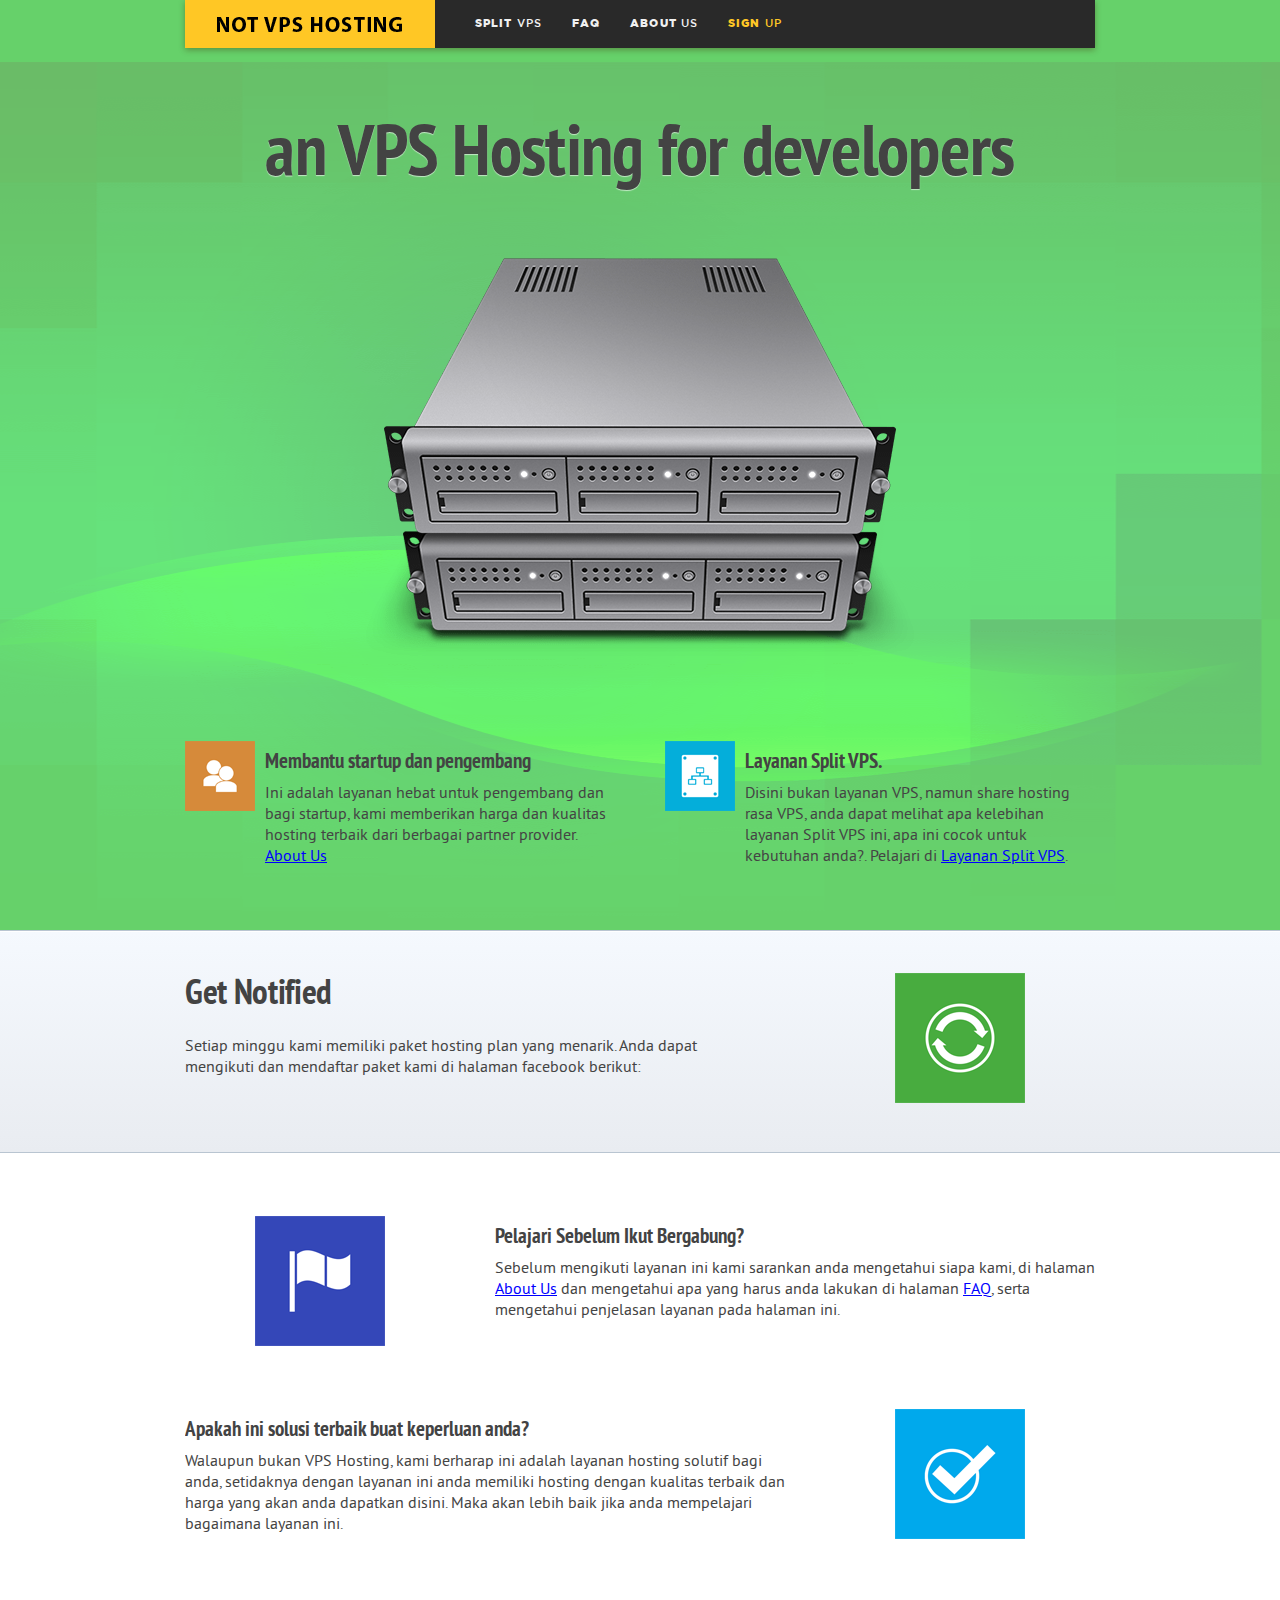
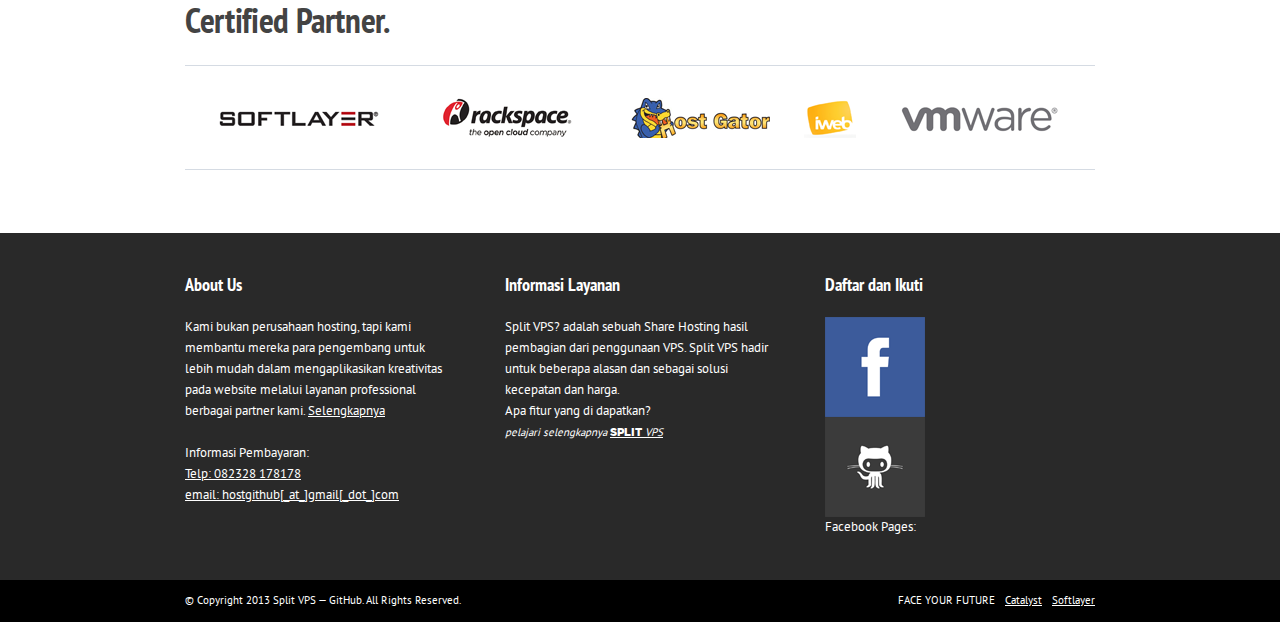
==== index.html @ 6575620f "New Site" ====
<!DOCTYPE html> 
<html>
<head> 
	<meta charset="UTF-8">
	<title>VPS Hosting - GitHub</title>	
	<!--[if IE]>
		<meta http-equiv="X-UA-Compatible" content="IE=9; IE=8; IE=7; IE=EDGE" />
	<![endif]-->	
	<!--iOS -->
	<meta name="apple-mobile-web-app-capable" content="yes"> 
	<meta name="apple-mobile-web-app-status-bar-style" content="black-translucent"> 
	<link rel="icon" href="favicon.ico">
		
	<link rel="stylesheet" href="styles/reset.css">
	<link rel="stylesheet" href="styles/fonts.css">
	<link rel="stylesheet" href="styles/base.css">
	
	<!--[if lt IE 9]>
		<script src="http://html5shiv.googlecode.com/svn/trunk/html5.js"></script>
	<![endif]-->
</head>
	<body class="home">
		<div role="main">
			<header>
				<a href="#" class="logo">
					<figure><img src="img/vps_hosting.png" alt="VPS Hosting"></figure>
				</a>
				<nav>
					<ul>
						<li><a href="splitvps.html"><em>Split</em> VPS</a></li>
						<li><a href="faq.html"><em>FAQ</em></a></li>
						<li><a href="about.html"><em>About</em> Us</a></li>
						<li class="sign-up"><a href="sign-up.html"><em>Sign</em> Up</a></li>
					</ul>
				</nav>
			</header>

			<section class="intro">
				<h1>an VPS Hosting for developers</h1>
				<figure class="main-image"><img src="img/server.png" alt="Split VPS Hosting"></figure>
				<div class="main-features">
					<div class="media-left left col11">
						<figure><img src="img/features/developers.png" alt="Stratup"></figure>
						<h3>Membantu startup dan pengembang</h3>
						<p>Ini adalah layanan hebat untuk pengembang dan bagi startup, kami memberikan harga dan kualitas hosting terbaik dari berbagai partner provider. <a href="about.html" style="color:#0000ff;">About Us</a></p>
					</div>
					<div class="media-left right col11">
						<figure><img src="img/features/splitvps.png" alt="Split VPS"></figure>
						<h3>Layanan Split VPS.</h3>
						<p>Disini bukan layanan VPS, namun share hosting rasa VPS, anda dapat melihat apa kelebihan layanan Split VPS ini, apa ini cocok untuk kebutuhan anda?. Pelajari di <a href="splitvps.html" style="color:#0000ff;">Layanan Split VPS</a>.</p>
					</div>
				</div>
			</section>
		</div>
		
			<section class="newsletter highlight">
				<div class="container media-right">
				<figure><img src="img/features/getnotified.png" alt="Get Notified"></figure>
				<div>
					<h2>Get Notified</h2>
					<p>Setiap minggu kami memiliki paket hosting plan yang menarik. Anda dapat mengikuti dan mendaftar paket kami di halaman facebook berikut: </p>
				</div></div>
			</section>
			
			<section class="details">
				<div class="container">
					<div class="media-left">
						<figure><img src="img/features/action.png" alt="Get Hosting"></figure>
						<h3>Pelajari Sebelum Ikut Bergabung?</h3>
						<p>Sebelum mengikuti layanan ini kami sarankan anda mengetahui siapa kami, di halaman <a href="about.html" style="color:#0000ff;">About Us</a> dan mengetahui apa yang harus anda lakukan di halaman <a href="faq.html" style="color:#0000ff;">FAQ</a>, serta mengetahui penjelasan layanan pada halaman ini.</p>
					</div>
					<div class="media-right">
						<figure><img src="img/features/solution.png" alt="Hosting Solution"></figure>
						<h3>Apakah ini solusi terbaik buat keperluan anda?</h3>
						<p>Walaupun bukan VPS Hosting, kami berharap ini adalah layanan hosting solutif bagi anda, setidaknya dengan layanan ini anda memiliki hosting dengan kualitas terbaik dan harga yang akan anda dapatkan disini. Maka akan lebih baik jika anda mempelajari bagaimana layanan ini.</p>
					</div>
				</div>
			</section>
			
			<section class="clients">	
				<div class="container"><h2>Certified Partner.</h2></div>
				<ul>
					<li>
						<figure><img src="img/clients/1.png" alt="Softlayer"></figure>
					</li>
					<li>
						<figure><img src="img/clients/2.png" alt="rackspace"></figure>
					</li>
					<li>
						<figure><img src="img/clients/3.png" alt="hostgator"></figure>
					</li>
					<li>
						<figure><img src="img/clients/4.png" alt="iWeb"></figure>
					</li>
					<li>
						<figure><img src="img/clients/5.png" alt="VMWare"></figure>
					</li>
				</ul>
			</section>

		<footer class="group">
			<div class="container">
			
				<div class="col7 footer-about">
					<h4>About Us</h4>
					<p>Kami bukan perusahaan hosting, tapi kami membantu mereka para pengembang untuk lebih mudah dalam mengaplikasikan kreativitas pada website melalui layanan professional berbagai partner kami. <a href="about.html">Selengkapnya</a></p>
					<p class="footer-address">Informasi Pembayaran:
					<a href="tel:082328178178">Telp: 082328 178178</a>
					<a href="mailto:hostgithub@gmail.com">email: hostgithub[_at_]gmail[_dot_]com</a>
					</p>
				</div>
				
				<div class="col7">
					<h4>Informasi Layanan</h4>
					<article>
						<p>Split VPS? adalah sebuah Share Hosting hasil pembagian dari penggunaan VPS. Split VPS hadir untuk beberapa alasan dan sebagai solusi  kecepatan dan harga.</p>
					</article>
					<article>
						<p>Apa fitur yang di dapatkan?</p>
						<div class="article-meta">pelajari selengkapnya <a href="splitvps.html"><em>Split</em> VPS</a></div>
					</article>
				</div>
				
				<div class="col7 recent-posts">
					<h4>Daftar dan Ikuti</h4>
					<article>
						<figure><img src="img/features/fb.png" alt="Facebook Pages"></figure>
						<figure><img src="img/features/git.png" alt="GitHub"></figure>
						<p>Facebook Pages: </p>
					</article>
				</div>
			</div>
			
			<div class="full group">
				<div class="container">
					<p class="left">&copy; Copyright 2013 Split VPS — GitHub. All Rights Reserved.</p>
					<ul class="right">
						<li>FACE YOUR FUTURE</li>
						<li><a href="http://www.softlayer.com/partners/catalyst">Catalyst</a></li>
						<li><a href="http://www.softlayer.com/">Softlayer</a></li>
					</ul>
				</div>
				
			</div>
		</footer>
		
		<script src="scripts/head.js"></script>
		<script>
			head.js('scripts/jquery-2.0.0.min.js',
					'scripts/prefixfree.js',
					'scripts/start.js'
					);
		</script>
	</body>
</html>
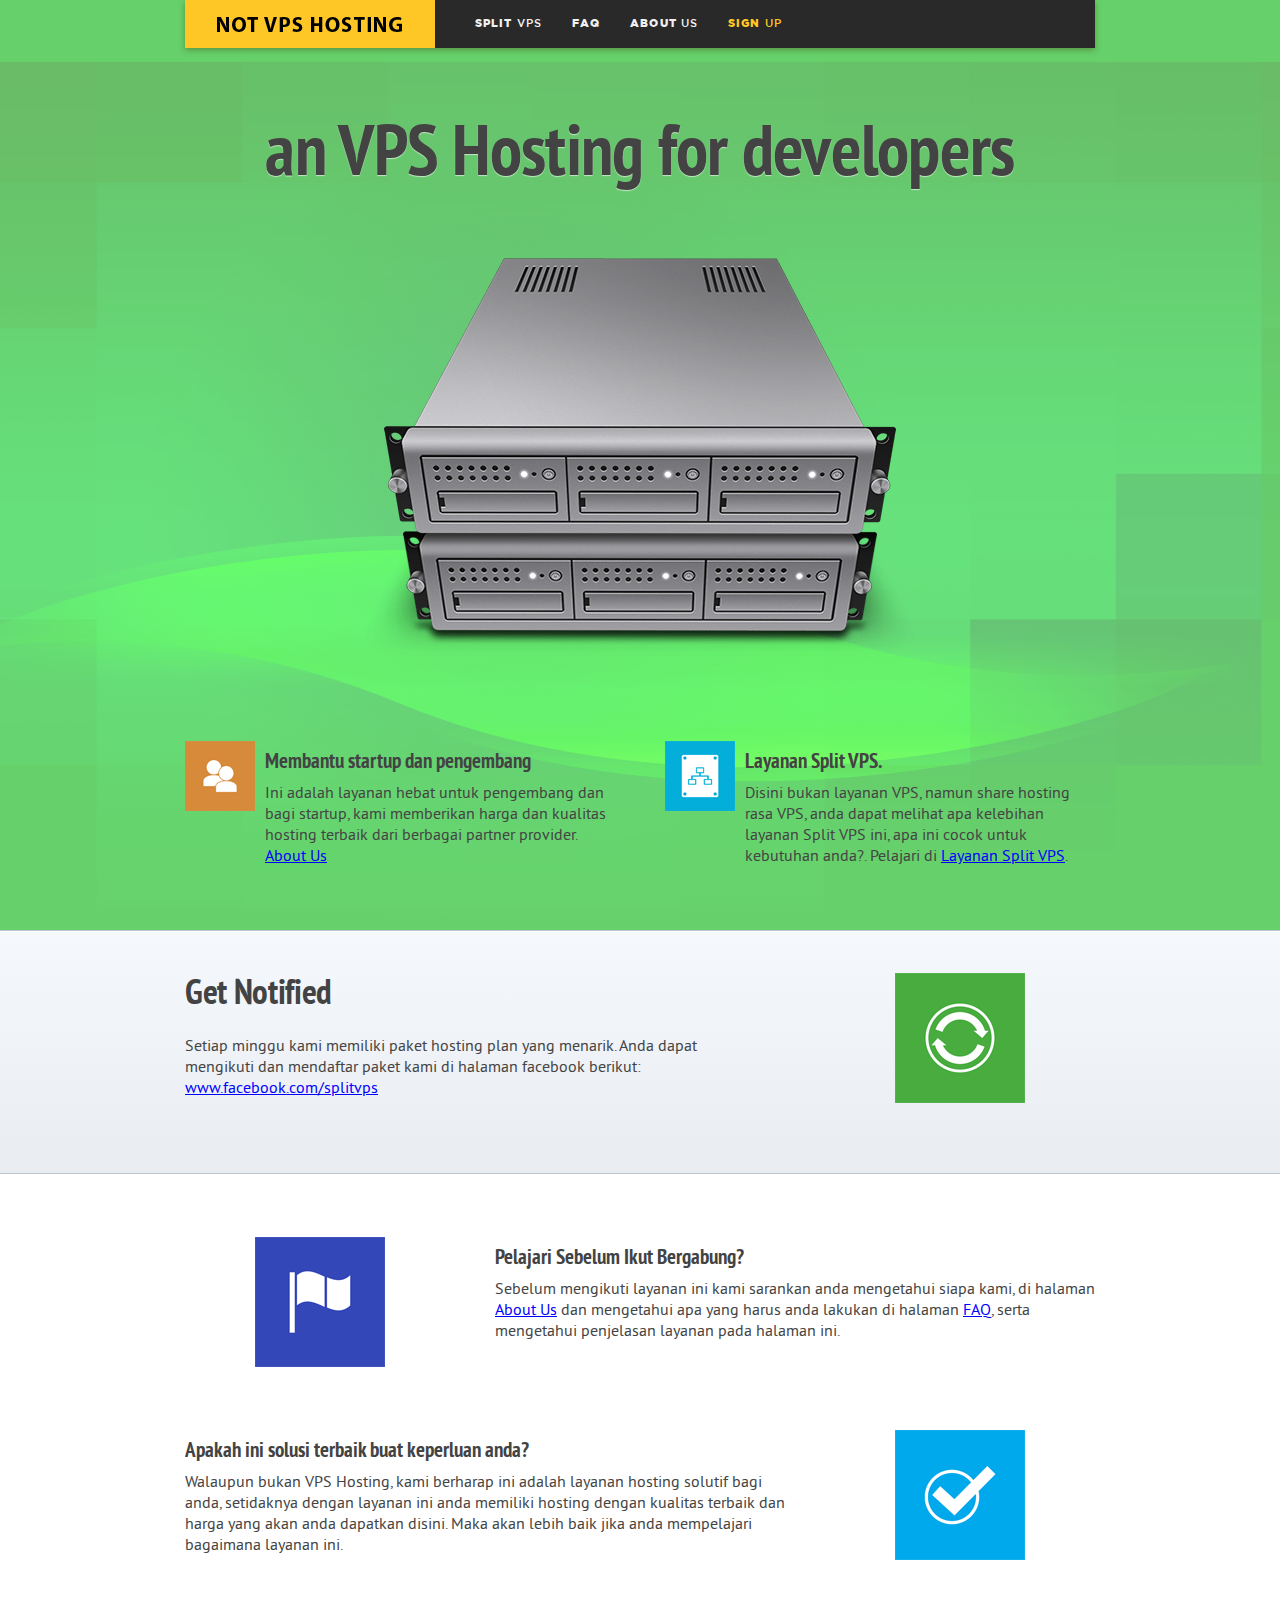
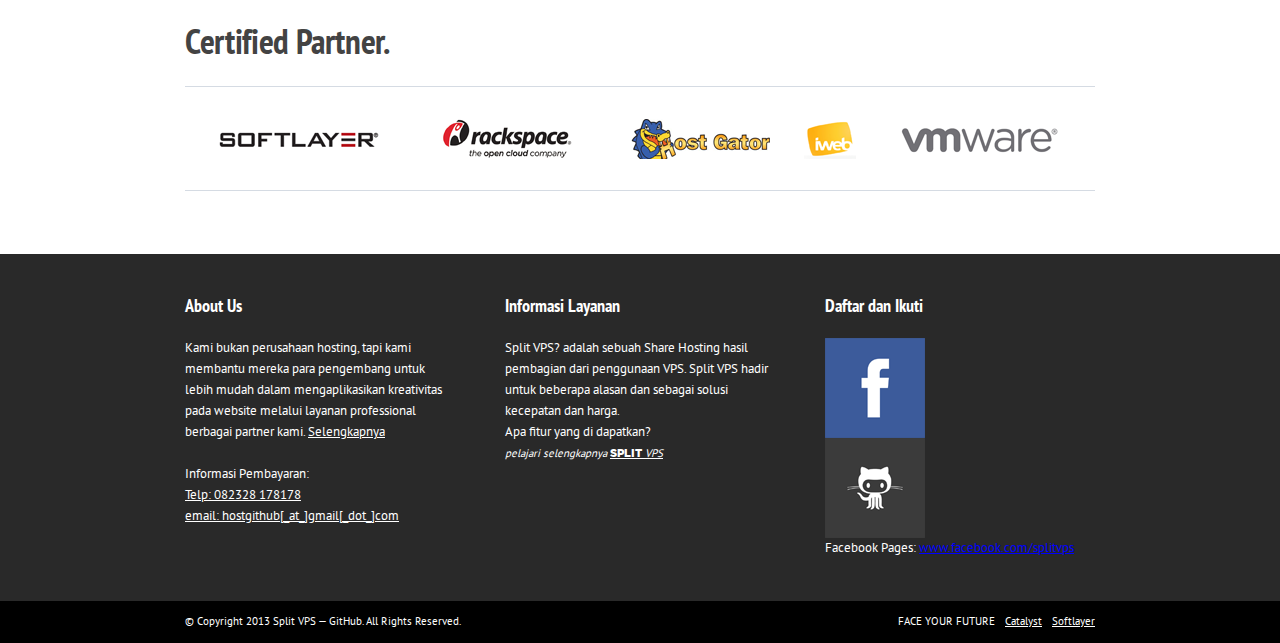
==== commit c3f421e2: "Link Facebook" ====
--- a/index.html
+++ b/index.html
@@ -58,7 +58,7 @@
 				<figure><img src="img/features/getnotified.png" alt="Get Notified"></figure>
 				<div>
 					<h2>Get Notified</h2>
-					<p>Setiap minggu kami memiliki paket hosting plan yang menarik. Anda dapat mengikuti dan mendaftar paket kami di halaman facebook berikut: </p>
+					<p>Setiap minggu kami memiliki paket hosting plan yang menarik. Anda dapat mengikuti dan mendaftar paket kami di halaman facebook berikut: <a href="www.facebook.com/splitvps" style="color:#0000ff;">www.facebook.com/splitvps</a></p>
 				</div></div>
 			</section>
 			
@@ -126,7 +126,7 @@
 					<article>
 						<figure><img src="img/features/fb.png" alt="Facebook Pages"></figure>
 						<figure><img src="img/features/git.png" alt="GitHub"></figure>
-						<p>Facebook Pages: </p>
+						<p>Facebook Pages: <a href="www.facebook.com/splitvps" style="color:#0000ff;">www.facebook.com/splitvps</a></p>
 					</article>
 				</div>
 			</div>
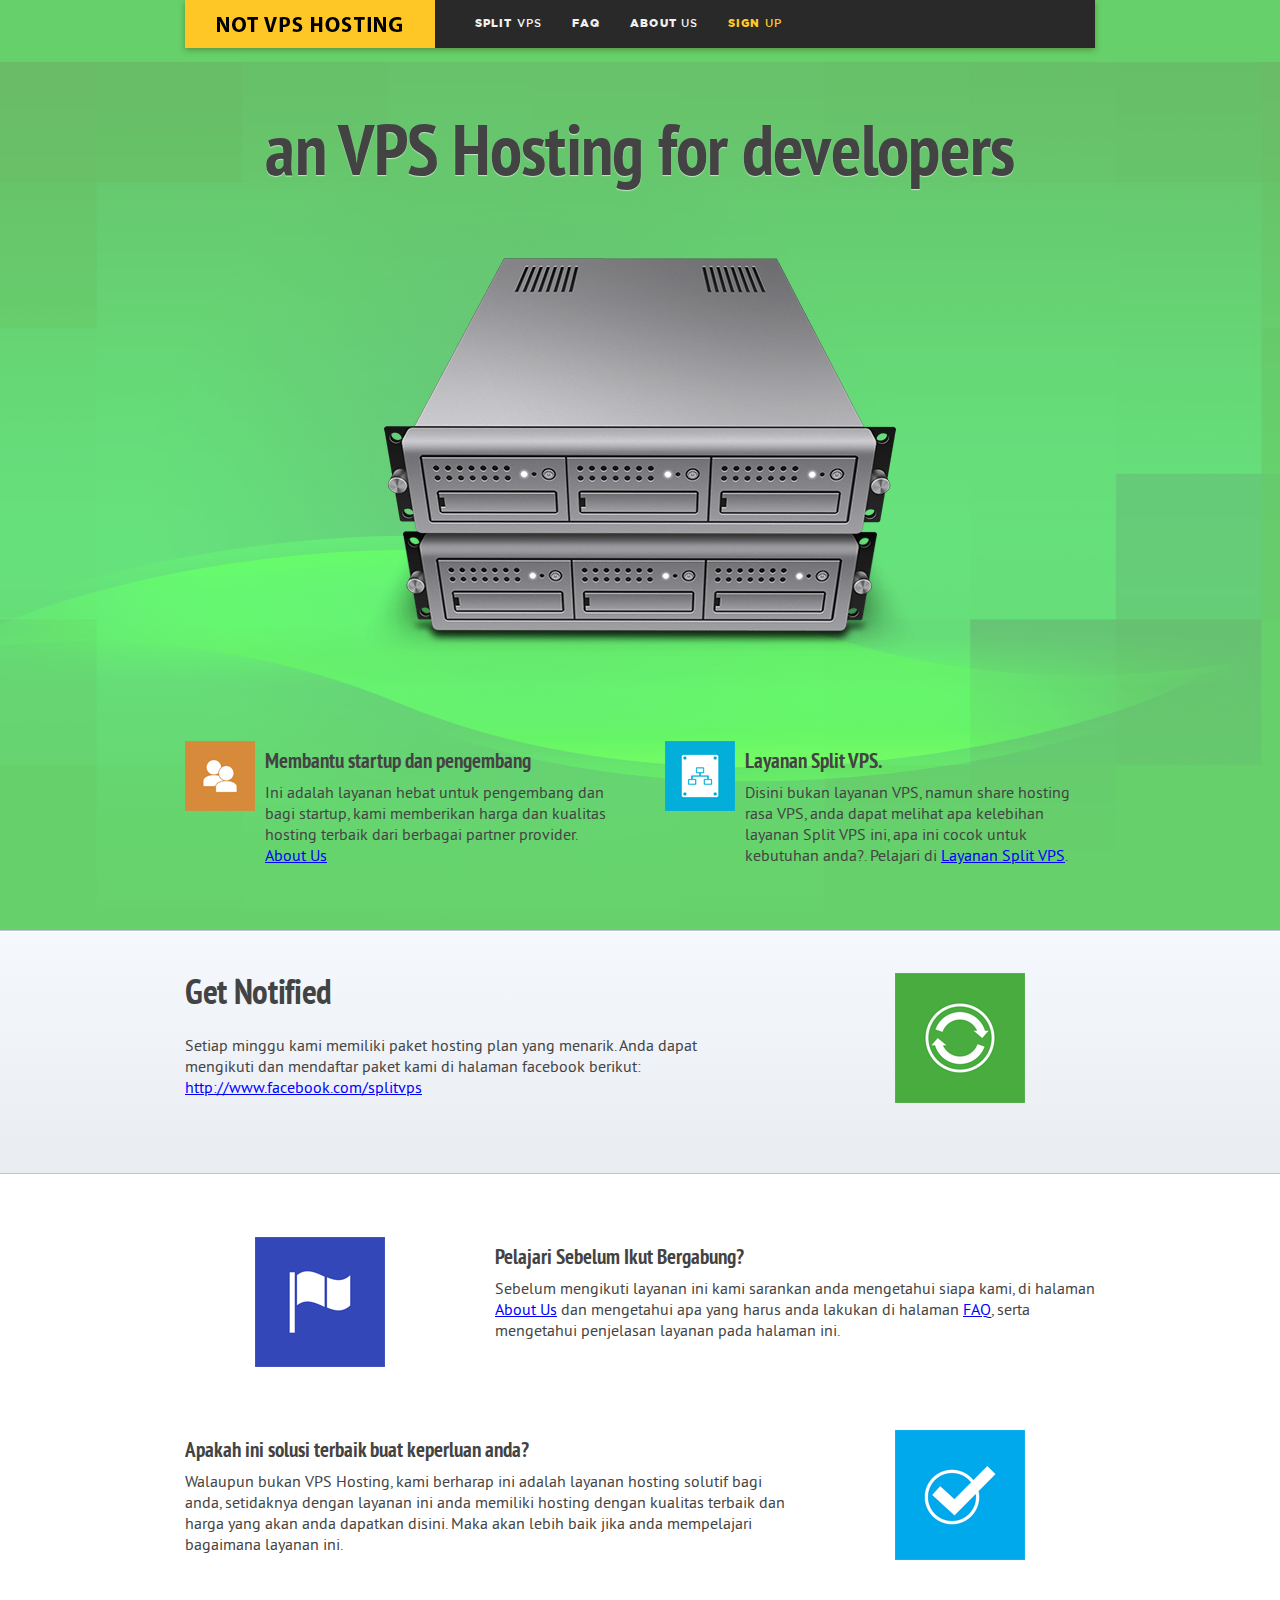
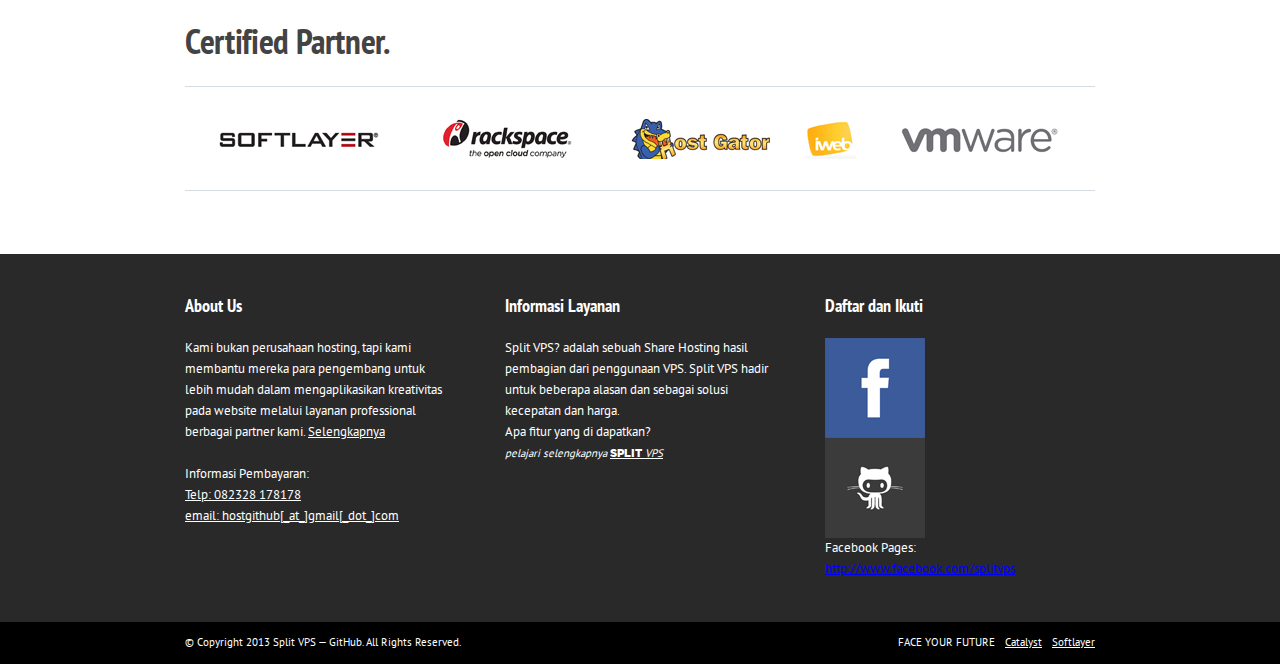
==== commit d14790d9: "Update Link facebook" ====
--- a/index.html
+++ b/index.html
@@ -58,7 +58,7 @@
 				<figure><img src="img/features/getnotified.png" alt="Get Notified"></figure>
 				<div>
 					<h2>Get Notified</h2>
-					<p>Setiap minggu kami memiliki paket hosting plan yang menarik. Anda dapat mengikuti dan mendaftar paket kami di halaman facebook berikut: <a href="www.facebook.com/splitvps" style="color:#0000ff;">www.facebook.com/splitvps</a></p>
+					<p>Setiap minggu kami memiliki paket hosting plan yang menarik. Anda dapat mengikuti dan mendaftar paket kami di halaman facebook berikut: <a href="http://www.facebook.com/splitvps" style="color:#0000ff;">http://www.facebook.com/splitvps</a></p>
 				</div></div>
 			</section>
 			
@@ -126,7 +126,7 @@
 					<article>
 						<figure><img src="img/features/fb.png" alt="Facebook Pages"></figure>
 						<figure><img src="img/features/git.png" alt="GitHub"></figure>
-						<p>Facebook Pages: <a href="www.facebook.com/splitvps" style="color:#0000ff;">www.facebook.com/splitvps</a></p>
+						<p>Facebook Pages: <a href="http://www.facebook.com/splitvps" style="color:#0000ff;">http://www.facebook.com/splitvps</a></p>
 					</article>
 				</div>
 			</div>
